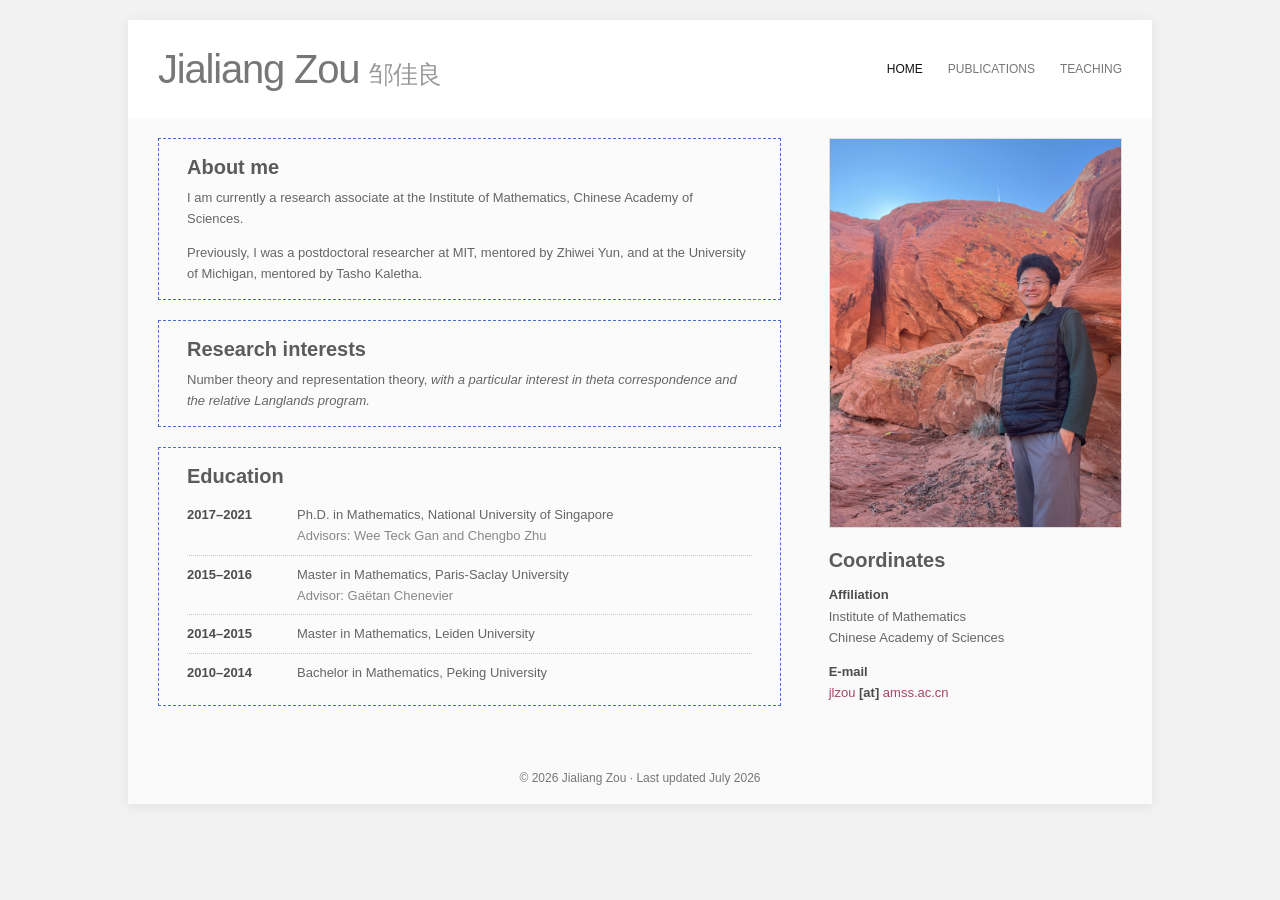
==== index.html @ c3f797e2 "Update research teaching publications and portrait" ====
<!doctype html>
<html lang="en">
<head>
  <meta charset="utf-8">
  <meta name="viewport" content="width=device-width, initial-scale=1">
  <meta name="description" content="Jialiang Zou is a mathematician working in number theory and representation theory.">
  <title>Jialiang Zou's Math Page</title>
  <link rel="stylesheet" href="styles.css">
</head>
<body>
  <a class="skip-link" href="#main">Skip to content</a>
  <div class="page-shell">
    <header class="site-header">
      <h1 class="site-title"><a href="index.html">Jialiang Zou <span>邹佳良</span></a></h1>
      <nav aria-label="Primary navigation">
        <a class="current" aria-current="page" href="index.html">Home</a>
        <a href="publications.html">Publications</a>
        <a href="teaching.html">Teaching</a>
      </nav>
    </header>

    <main id="main" class="site-content home-layout">
      <div class="main-column">
        <section class="outlined-section" aria-labelledby="about-title">
          <h2 id="about-title">About me</h2>
          <p>I am currently a research associate at the Institute of Mathematics, Chinese Academy of Sciences.</p>
          <p>Previously, I was a postdoctoral researcher at MIT, mentored by Zhiwei Yun, and at the University of Michigan, mentored by Tasho Kaletha.</p>
        </section>

        <section class="outlined-section" aria-labelledby="research-title">
          <h2 id="research-title">Research interests</h2>
          <p>Number theory and representation theory, <em>with a particular interest in theta correspondence and the relative Langlands program.</em></p>
        </section>

        <section class="outlined-section" aria-labelledby="education-title">
          <h2 id="education-title">Education</h2>
          <div class="education-list">
            <div class="education-row">
              <strong>2017–2021</strong>
              <p>Ph.D. in Mathematics, National University of Singapore<br><span>Advisors: Wee Teck Gan and Chengbo Zhu</span></p>
            </div>
            <div class="education-row">
              <strong>2015–2016</strong>
              <p>Master in Mathematics, Paris-Saclay University<br><span>Advisor: Gaëtan Chenevier</span></p>
            </div>
            <div class="education-row">
              <strong>2014–2015</strong>
              <p>Master in Mathematics, Leiden University</p>
            </div>
            <div class="education-row">
              <strong>2010–2014</strong>
              <p>Bachelor in Mathematics, Peking University</p>
            </div>
          </div>
        </section>
      </div>

      <aside class="sidebar" aria-label="Contact information">
        <img class="profile-photo" src="images/profile.jpg" alt="Jialiang Zou standing in a red-rock landscape">
        <section class="sidebar-section">
          <h2>Coordinates</h2>
          <dl>
            <dt>Affiliation</dt>
            <dd>Institute of Mathematics<br>Chinese Academy of Sciences</dd>
            <dt>E-mail</dt>
            <dd><a href="mailto:jlzou@amss.ac.cn">jlzou <b>[at]</b> amss.ac.cn</a></dd>
          </dl>
        </section>
      </aside>
    </main>

    <footer><p>© 2026 Jialiang Zou · Last updated July 2026</p></footer>
  </div>
</body>
</html>
---- styles.css ----
:root {
  --page-bg: #f2f2f2;
  --panel-bg: #fafafa;
  --white: #ffffff;
  --text: #666666;
  --heading: #5c5a5a;
  --dark: #222222;
  --link: #a54569;
  --outline: #466fd1;
  --line: #dddddd;
  --body-font: Tahoma, Verdana, Arial, sans-serif;
  --heading-font: "Arial Narrow", "Aptos Narrow", "Roboto Condensed", Arial, sans-serif;
}

* { box-sizing: border-box; }

html { background: var(--page-bg); }

body {
  margin: 0;
  color: var(--text);
  background: var(--page-bg);
  font-family: var(--body-font);
  font-size: 13px;
  line-height: 1.65;
}

a { color: var(--link); text-decoration: none; }
a:hover { color: #333333; }
strong, b { color: #4e4c4c; font-weight: 700; }
em { font-style: italic; }

.skip-link {
  position: fixed;
  left: 8px;
  top: 8px;
  z-index: 100;
  padding: 7px 10px;
  color: white;
  background: #222;
  transform: translateY(-160%);
}

.skip-link:focus { transform: translateY(0); }

.page-shell {
  width: 1024px;
  max-width: calc(100% - 32px);
  margin: 20px auto;
  background: var(--white);
  box-shadow: 0 2px 12px rgba(0, 0, 0, .08);
}

.site-header {
  min-height: 98px;
  padding: 0 30px;
  display: flex;
  align-items: center;
  justify-content: space-between;
  gap: 30px;
  background: var(--white);
}

.site-title {
  margin: 0;
  color: #777777;
  font-family: var(--heading-font);
  font-size: 40px;
  font-stretch: condensed;
  font-weight: 400;
  letter-spacing: -.03em;
  line-height: 1;
}

.site-title a { color: inherit; }
.site-title span { font-size: .62em; color: #999; }

nav { display: flex; align-items: center; gap: 25px; }

nav a {
  color: #797777;
  font-size: 12px;
  line-height: 25px;
  text-transform: uppercase;
}

nav a:hover, nav a.current { color: #111111; }

.site-content {
  padding: 20px 30px 28px;
  background: var(--panel-bg);
}

.home-layout {
  display: grid;
  grid-template-columns: minmax(0, 2fr) minmax(240px, 1fr);
  gap: 30px;
}

.outlined-section {
  margin: 0 0 20px;
  padding: 8px 28px 14px;
  border: 1px dashed var(--outline);
  background: rgba(255, 255, 255, .22);
}

h2 {
  margin: 8px 0 7px;
  clear: left;
  color: var(--heading);
  font-family: var(--heading-font);
  font-size: 20px;
  font-stretch: condensed;
  font-weight: 600;
  line-height: 1.25;
}

p { margin: 0 0 12px; }
.outlined-section > :last-child { margin-bottom: 0; }

.education-row {
  padding: 8px 0;
  display: grid;
  grid-template-columns: 96px 1fr;
  gap: 14px;
  border-top: 1px dotted #c8c8c8;
}

.education-row:first-child { border-top: 0; }
.education-row p { margin: 0; }
.education-row span { color: #888; }

.sidebar { padding: 0 0 0 18px; }

.profile-photo {
  width: 100%;
  height: auto;
  display: block;
  border: 1px solid #dddddd;
}

.sidebar-section { margin-top: 20px; }
.sidebar-section h2 { margin-bottom: 11px; }

dl { margin: 0; }
dt { color: #4e4c4c; font-weight: 700; }
dd { margin: 0 0 12px; }

.page-content { min-height: 510px; }
.research-summary { padding-bottom: 12px; }
.publication-block { padding-right: 24px; }

.compact-publications {
  margin: 3px 0 0;
  padding-left: 30px;
}

.compact-publications li {
  margin: 0 0 17px;
  padding-left: 3px;
}

.compact-publications li:last-child { margin-bottom: 4px; }
.compact-publications a { margin-right: 7px; text-decoration: underline; text-underline-offset: 2px; }
.teaching-content .outlined-section { min-height: 170px; }

.teaching-row {
  padding: 9px 0;
  display: grid;
  grid-template-columns: 105px 1fr;
  gap: 16px;
  border-top: 1px dotted #c8c8c8;
}

.teaching-row:first-child { border-top: 0; }
.teaching-row p { margin: 0; }

footer { clear: both; background: var(--panel-bg); }

footer p {
  margin: 0;
  padding: 15px 30px;
  color: #777777;
  font-size: 12px;
  text-align: center;
}

@media (max-width: 760px) {
  .page-shell { max-width: 100%; margin: 0; box-shadow: none; }
  .site-header { min-height: 0; padding: 22px 18px 10px; flex-direction: column; align-items: center; gap: 13px; }
  .site-title { font-size: 35px; text-align: center; }
  nav { width: 100%; justify-content: center; gap: 20px; flex-wrap: wrap; }
  .site-content { padding: 18px 15px 24px; }
  .home-layout { grid-template-columns: 1fr; }
  .sidebar { padding: 0; display: grid; grid-template-columns: minmax(120px, .65fr) 1fr; gap: 20px; }
  .sidebar-section { margin-top: 0; }
  .outlined-section { padding: 8px 18px 14px; }
  .education-row, .teaching-row { grid-template-columns: 1fr; gap: 2px; }
}

@media (max-width: 480px) {
  nav { gap: 14px; }
  nav a { font-size: 11px; }
  .sidebar { grid-template-columns: 1fr; }
  .compact-publications { padding-left: 24px; }
}

@media print {
  body, html, .page-shell, .site-content { background: white; }
  .page-shell { width: 100%; max-width: 100%; margin: 0; box-shadow: none; }
  nav, footer, .skip-link { display: none; }
}
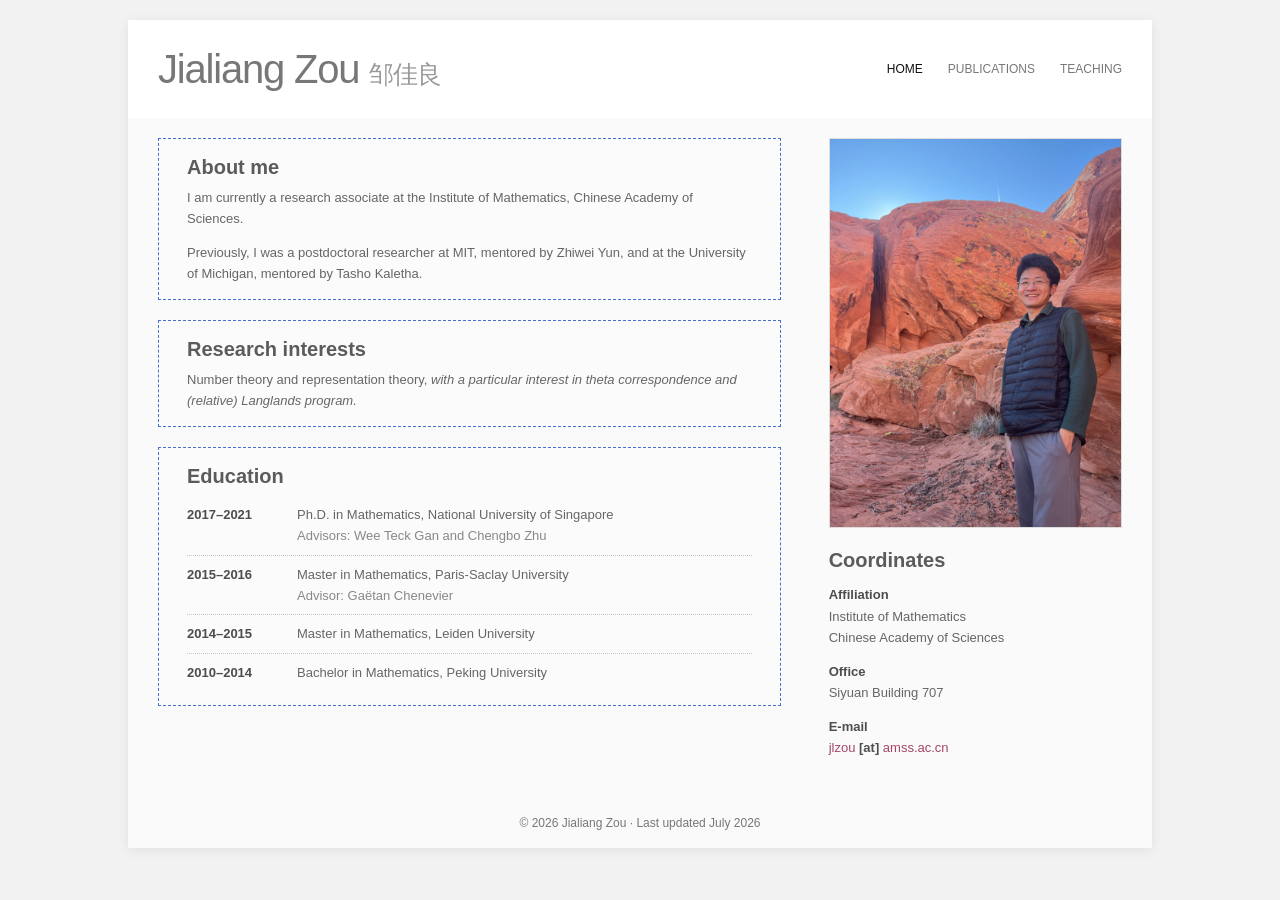
==== commit d5962791: "Update office and research details" ====
--- a/index.html
+++ b/index.html
@@ -29,7 +29,7 @@
 
         <section class="outlined-section" aria-labelledby="research-title">
           <h2 id="research-title">Research interests</h2>
-          <p>Number theory and representation theory, <em>with a particular interest in theta correspondence and the relative Langlands program.</em></p>
+          <p>Number theory and representation theory, <em>with a particular interest in theta correspondence and (relative) Langlands program.</em></p>
         </section>
 
         <section class="outlined-section" aria-labelledby="education-title">
@@ -62,6 +62,8 @@
           <dl>
             <dt>Affiliation</dt>
             <dd>Institute of Mathematics<br>Chinese Academy of Sciences</dd>
+            <dt>Office</dt>
+            <dd>Siyuan Building 707</dd>
             <dt>E-mail</dt>
             <dd><a href="mailto:jlzou@amss.ac.cn">jlzou <b>[at]</b> amss.ac.cn</a></dd>
           </dl>
--- a/styles.css
+++ b/styles.css
@@ -147,7 +147,6 @@
 dd { margin: 0 0 12px; }
 
 .page-content { min-height: 510px; }
-.research-summary { padding-bottom: 12px; }
 .publication-block { padding-right: 24px; }
 
 .compact-publications {
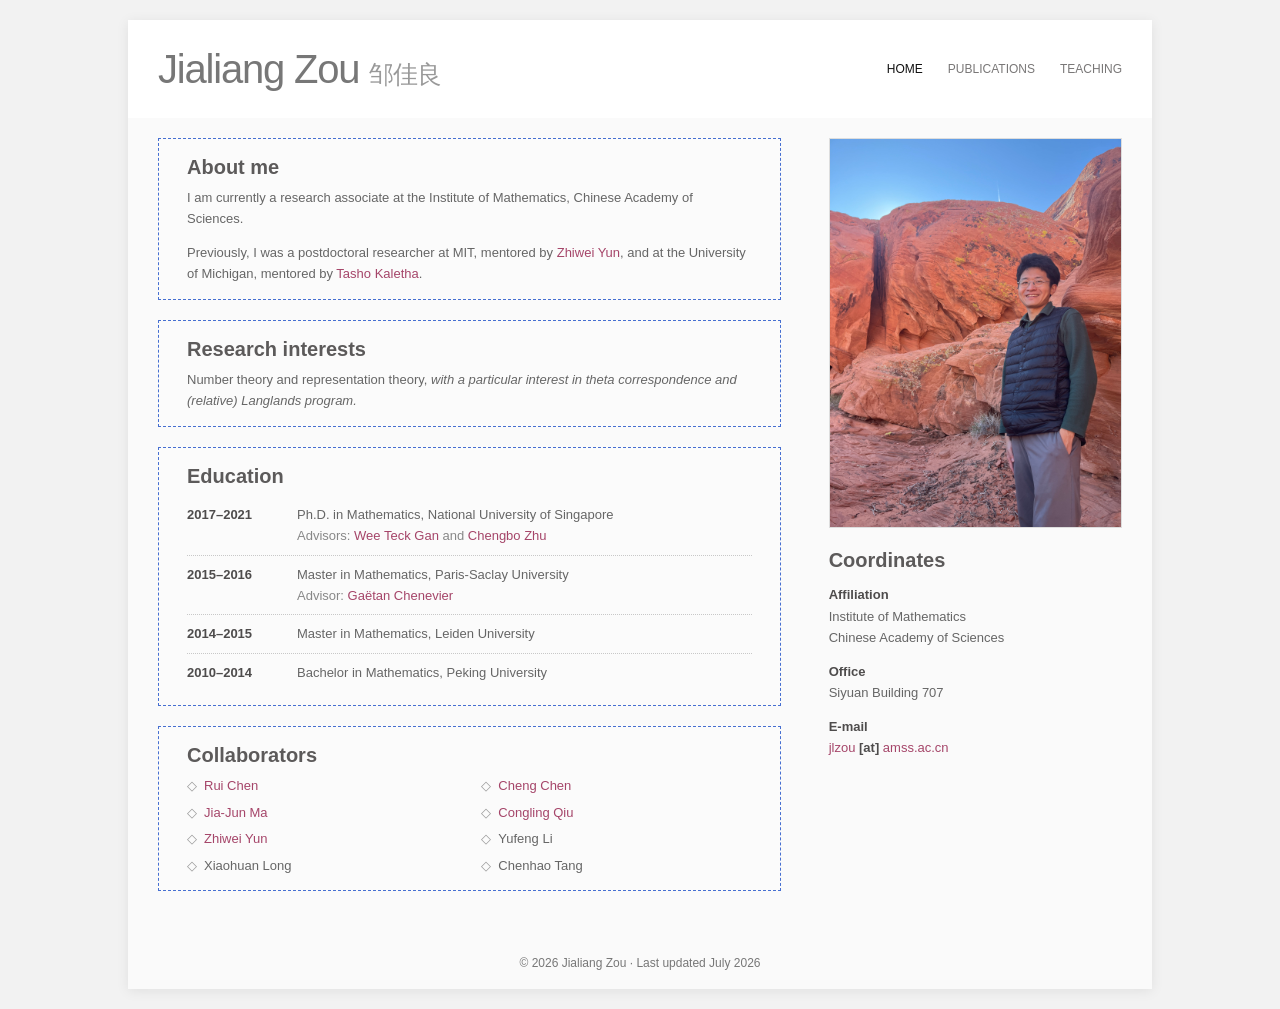
==== commit 2b8bce9e: "Add remaining collaborators" ====
--- a/index.html
+++ b/index.html
@@ -24,7 +24,7 @@
         <section class="outlined-section" aria-labelledby="about-title">
           <h2 id="about-title">About me</h2>
           <p>I am currently a research associate at the Institute of Mathematics, Chinese Academy of Sciences.</p>
-          <p>Previously, I was a postdoctoral researcher at MIT, mentored by Zhiwei Yun, and at the University of Michigan, mentored by Tasho Kaletha.</p>
+          <p>Previously, I was a postdoctoral researcher at MIT, mentored by <a href="https://math.mit.edu/~zyun/">Zhiwei Yun</a>, and at the University of Michigan, mentored by <a href="https://public.websites.umich.edu/~kaletha/">Tasho Kaletha</a>.</p>
         </section>
 
         <section class="outlined-section" aria-labelledby="research-title">
@@ -37,11 +37,11 @@
           <div class="education-list">
             <div class="education-row">
               <strong>2017–2021</strong>
-              <p>Ph.D. in Mathematics, National University of Singapore<br><span>Advisors: Wee Teck Gan and Chengbo Zhu</span></p>
+              <p>Ph.D. in Mathematics, National University of Singapore<br><span>Advisors: <a href="https://discovery.nus.edu.sg/2099-gan-wee-teck">Wee Teck Gan</a> and <a href="https://blog.nus.edu.sg/matzhucb/">Chengbo Zhu</a></span></p>
             </div>
             <div class="education-row">
               <strong>2015–2016</strong>
-              <p>Master in Mathematics, Paris-Saclay University<br><span>Advisor: Gaëtan Chenevier</span></p>
+              <p>Master in Mathematics, Paris-Saclay University<br><span>Advisor: <a href="https://gaetan.chenevier.perso.math.cnrs.fr/">Gaëtan Chenevier</a></span></p>
             </div>
             <div class="education-row">
               <strong>2014–2015</strong>
@@ -51,6 +51,20 @@
               <strong>2010–2014</strong>
               <p>Bachelor in Mathematics, Peking University</p>
             </div>
+          </div>
+        </section>
+
+        <section class="outlined-section" aria-labelledby="collaborators-title">
+          <h2 id="collaborators-title">Collaborators</h2>
+          <div class="people-links">
+            <a href="https://sato-sugar.github.io/rchenmat94/">Rui Chen</a>
+            <a href="https://sites.google.com/view/chengchenshomepage/home">Cheng Chen</a>
+            <a href="https://www.majiajun.org/">Jia-Jun Ma</a>
+            <a href="https://sites.google.com/view/qiucongling/main">Congling Qiu</a>
+            <a href="https://math.mit.edu/~zyun/">Zhiwei Yun</a>
+            <span>Yufeng Li</span>
+            <span>Xiaohuan Long</span>
+            <span>Chenhao Tang</span>
           </div>
         </section>
       </div>
--- a/styles.css
+++ b/styles.css
@@ -130,6 +130,19 @@
 .education-row p { margin: 0; }
 .education-row span { color: #888; }
 
+.people-links {
+  display: grid;
+  grid-template-columns: repeat(2, minmax(0, 1fr));
+  gap: 5px 24px;
+}
+
+.people-links a::before,
+.people-links span::before {
+  content: "◇";
+  margin-right: 7px;
+  color: #999999;
+}
+
 .sidebar { padding: 0 0 0 18px; }
 
 .profile-photo {
@@ -201,6 +214,7 @@
   nav { gap: 14px; }
   nav a { font-size: 11px; }
   .sidebar { grid-template-columns: 1fr; }
+  .people-links { grid-template-columns: 1fr; }
   .compact-publications { padding-left: 24px; }
 }
 
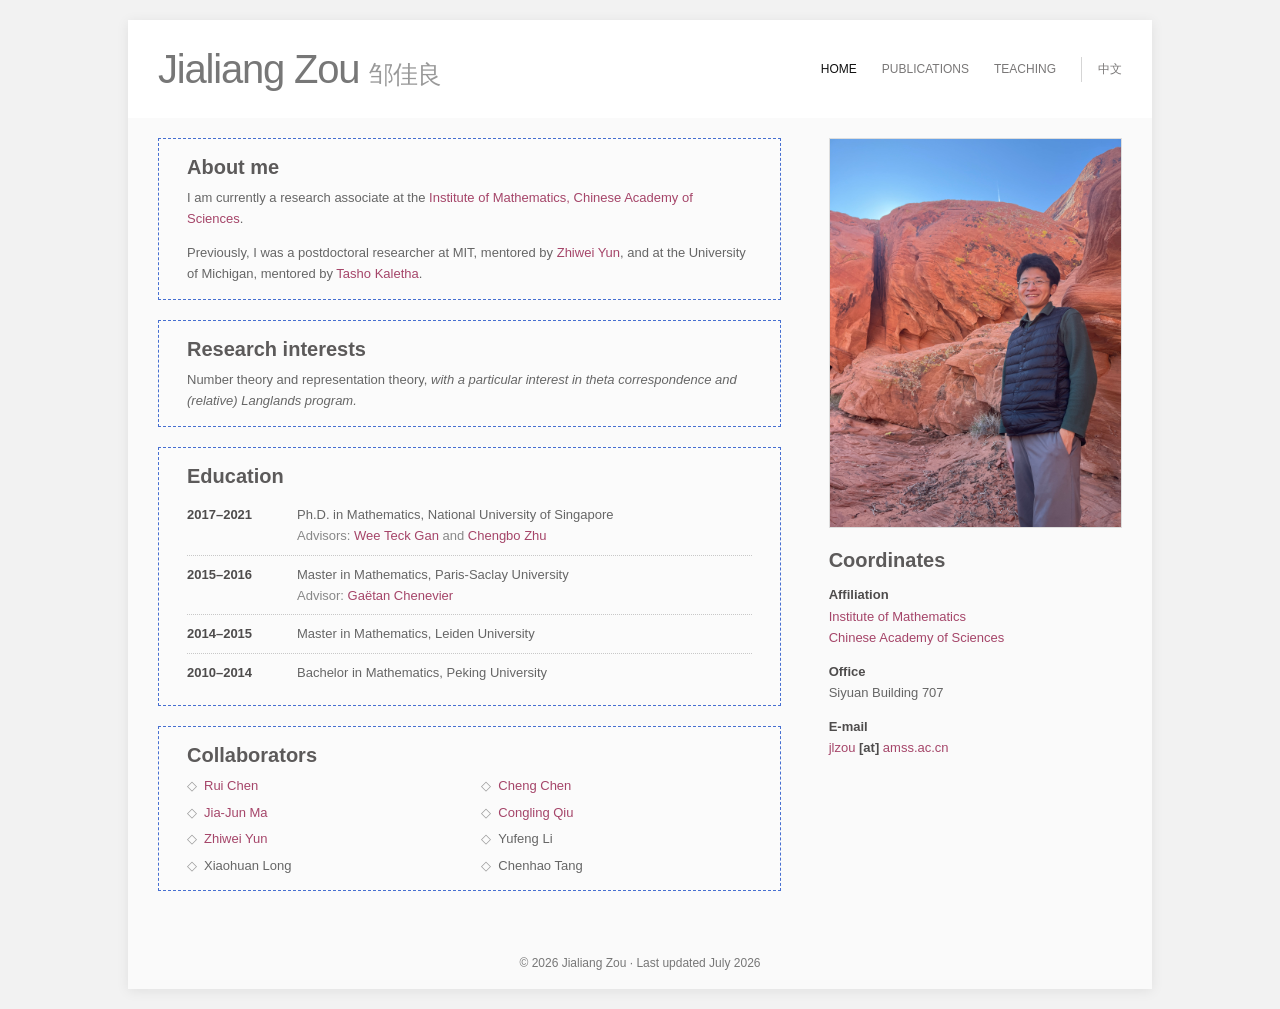
==== commit c12dc4d3: "Add Chinese version and language switcher" ====
--- a/index.html
+++ b/index.html
@@ -5,6 +5,7 @@
   <meta name="viewport" content="width=device-width, initial-scale=1">
   <meta name="description" content="Jialiang Zou is a mathematician working in number theory and representation theory.">
   <title>Jialiang Zou's Math Page</title>
+  <link rel="alternate" hreflang="zh-CN" href="index_zh.html">
   <link rel="stylesheet" href="styles.css">
 </head>
 <body>
@@ -16,6 +17,7 @@
         <a class="current" aria-current="page" href="index.html">Home</a>
         <a href="publications.html">Publications</a>
         <a href="teaching.html">Teaching</a>
+        <a class="language-link" lang="zh-CN" href="index_zh.html">中文</a>
       </nav>
     </header>
 
@@ -23,7 +25,7 @@
       <div class="main-column">
         <section class="outlined-section" aria-labelledby="about-title">
           <h2 id="about-title">About me</h2>
-          <p>I am currently a research associate at the Institute of Mathematics, Chinese Academy of Sciences.</p>
+          <p>I am currently a research associate at the <a href="https://math.amss.cas.cn/">Institute of Mathematics, Chinese Academy of Sciences</a>.</p>
           <p>Previously, I was a postdoctoral researcher at MIT, mentored by <a href="https://math.mit.edu/~zyun/">Zhiwei Yun</a>, and at the University of Michigan, mentored by <a href="https://public.websites.umich.edu/~kaletha/">Tasho Kaletha</a>.</p>
         </section>
 
@@ -75,7 +77,7 @@
           <h2>Coordinates</h2>
           <dl>
             <dt>Affiliation</dt>
-            <dd>Institute of Mathematics<br>Chinese Academy of Sciences</dd>
+            <dd><a href="https://math.amss.cas.cn/">Institute of Mathematics<br>Chinese Academy of Sciences</a></dd>
             <dt>Office</dt>
             <dd>Siyuan Building 707</dd>
             <dt>E-mail</dt>
--- a/styles.css
+++ b/styles.css
@@ -86,6 +86,16 @@
 
 nav a:hover, nav a.current { color: #111111; }
 
+.language-link {
+  padding-left: 16px;
+  border-left: 1px solid #d5d5d5;
+  text-transform: none;
+}
+
+.zh-page {
+  font-family: "PingFang SC", "Hiragino Sans GB", "Microsoft YaHei", Tahoma, Arial, sans-serif;
+}
+
 .site-content {
   padding: 20px 30px 28px;
   background: var(--panel-bg);
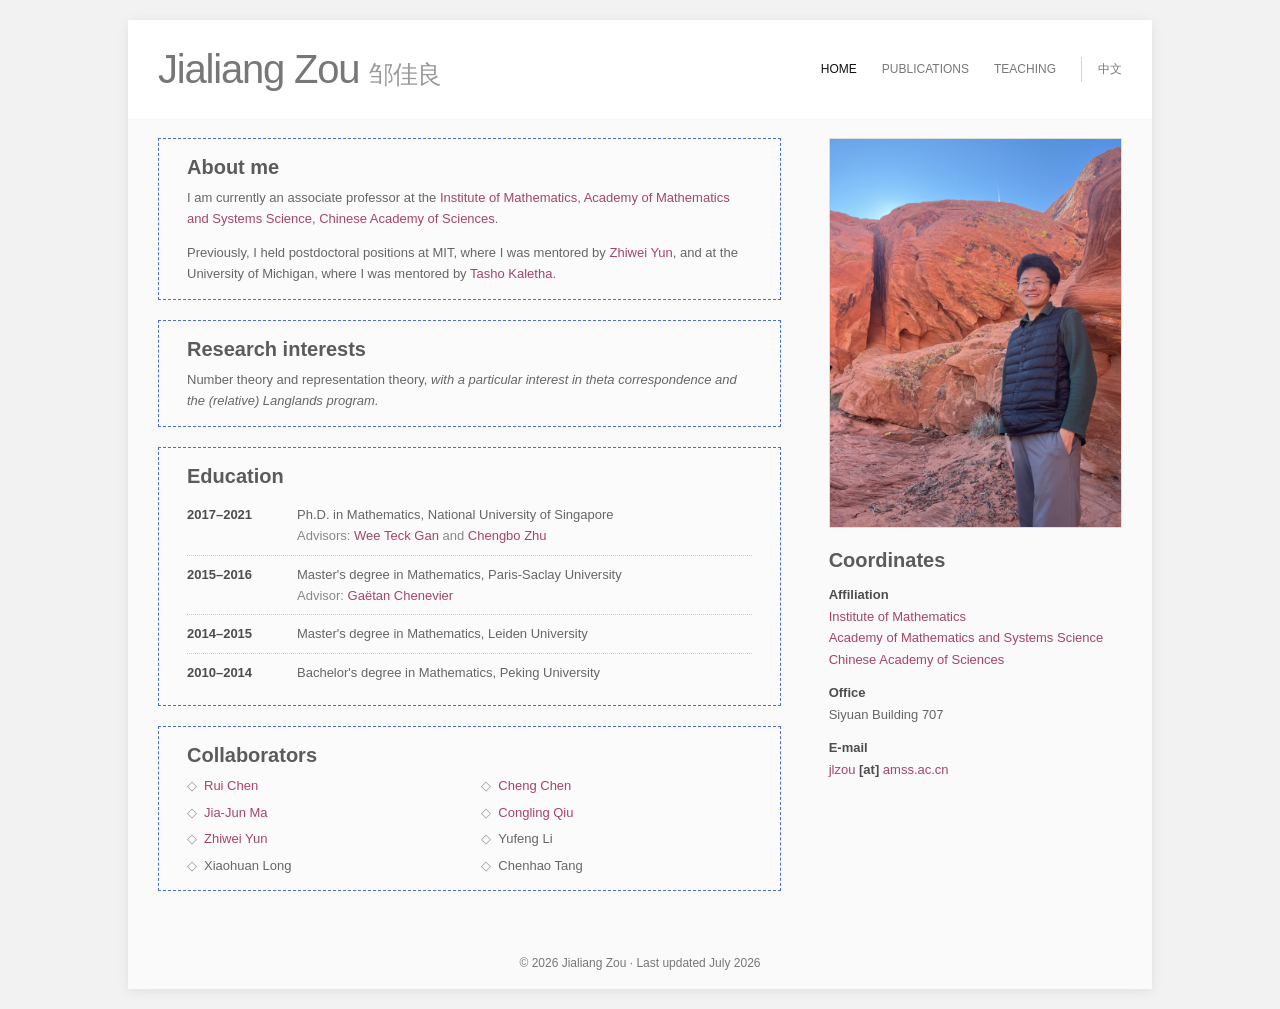
==== commit 4acf2867: "Polish English grammar and titles" ====
--- a/index.html
+++ b/index.html
@@ -25,13 +25,13 @@
       <div class="main-column">
         <section class="outlined-section" aria-labelledby="about-title">
           <h2 id="about-title">About me</h2>
-          <p>I am currently a research associate at the <a href="https://math.amss.cas.cn/">Institute of Mathematics, Chinese Academy of Sciences</a>.</p>
-          <p>Previously, I was a postdoctoral researcher at MIT, mentored by <a href="https://math.mit.edu/~zyun/">Zhiwei Yun</a>, and at the University of Michigan, mentored by <a href="https://public.websites.umich.edu/~kaletha/">Tasho Kaletha</a>.</p>
+          <p>I am currently an associate professor at the <a href="http://www.math.ac.cn/">Institute of Mathematics, Academy of Mathematics and Systems Science, Chinese Academy of Sciences</a>.</p>
+          <p>Previously, I held postdoctoral positions at MIT, where I was mentored by <a href="https://math.mit.edu/~zyun/">Zhiwei Yun</a>, and at the University of Michigan, where I was mentored by <a href="https://public.websites.umich.edu/~kaletha/">Tasho Kaletha</a>.</p>
         </section>
 
         <section class="outlined-section" aria-labelledby="research-title">
           <h2 id="research-title">Research interests</h2>
-          <p>Number theory and representation theory, <em>with a particular interest in theta correspondence and (relative) Langlands program.</em></p>
+          <p>Number theory and representation theory, <em>with a particular interest in theta correspondence and the (relative) Langlands program.</em></p>
         </section>
 
         <section class="outlined-section" aria-labelledby="education-title">
@@ -43,15 +43,15 @@
             </div>
             <div class="education-row">
               <strong>2015–2016</strong>
-              <p>Master in Mathematics, Paris-Saclay University<br><span>Advisor: <a href="https://gaetan.chenevier.perso.math.cnrs.fr/">Gaëtan Chenevier</a></span></p>
+              <p>Master's degree in Mathematics, Paris-Saclay University<br><span>Advisor: <a href="https://gaetan.chenevier.perso.math.cnrs.fr/">Gaëtan Chenevier</a></span></p>
             </div>
             <div class="education-row">
               <strong>2014–2015</strong>
-              <p>Master in Mathematics, Leiden University</p>
+              <p>Master's degree in Mathematics, Leiden University</p>
             </div>
             <div class="education-row">
               <strong>2010–2014</strong>
-              <p>Bachelor in Mathematics, Peking University</p>
+              <p>Bachelor's degree in Mathematics, Peking University</p>
             </div>
           </div>
         </section>
@@ -77,7 +77,7 @@
           <h2>Coordinates</h2>
           <dl>
             <dt>Affiliation</dt>
-            <dd><a href="https://math.amss.cas.cn/">Institute of Mathematics<br>Chinese Academy of Sciences</a></dd>
+            <dd><a href="http://www.math.ac.cn/">Institute of Mathematics<br>Academy of Mathematics and Systems Science<br>Chinese Academy of Sciences</a></dd>
             <dt>Office</dt>
             <dd>Siyuan Building 707</dd>
             <dt>E-mail</dt>
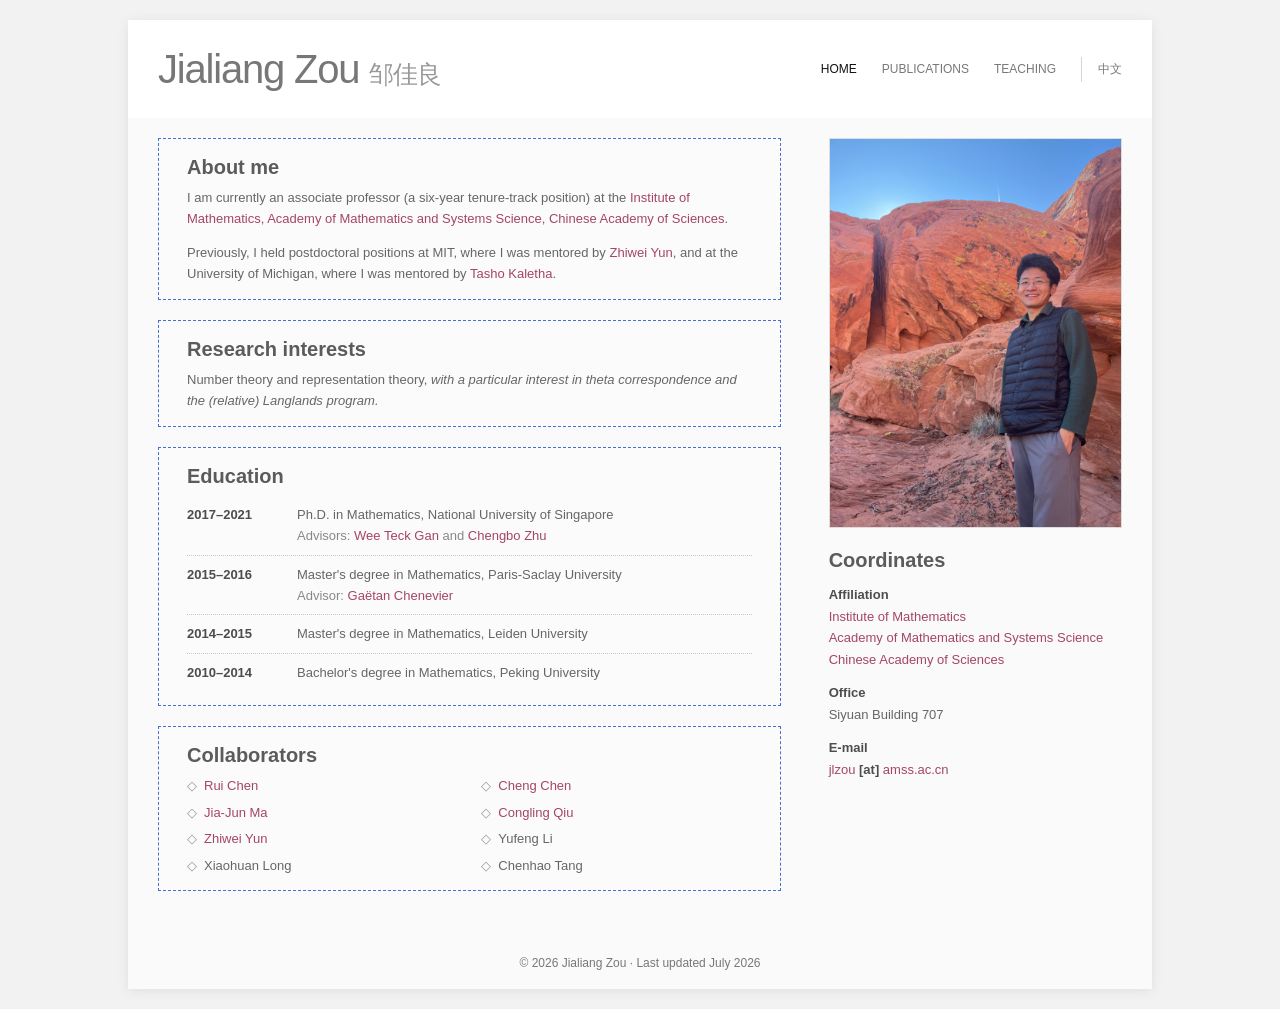
==== commit ee453389: "Clarify tenure track position and affiliation" ====
--- a/index.html
+++ b/index.html
@@ -25,7 +25,7 @@
       <div class="main-column">
         <section class="outlined-section" aria-labelledby="about-title">
           <h2 id="about-title">About me</h2>
-          <p>I am currently an associate professor at the <a href="http://www.math.ac.cn/">Institute of Mathematics, Academy of Mathematics and Systems Science, Chinese Academy of Sciences</a>.</p>
+          <p>I am currently an associate professor (a six-year tenure-track position) at the <a href="http://www.math.ac.cn/">Institute of Mathematics, Academy of Mathematics and Systems Science, Chinese Academy of Sciences</a>.</p>
           <p>Previously, I held postdoctoral positions at MIT, where I was mentored by <a href="https://math.mit.edu/~zyun/">Zhiwei Yun</a>, and at the University of Michigan, where I was mentored by <a href="https://public.websites.umich.edu/~kaletha/">Tasho Kaletha</a>.</p>
         </section>
 
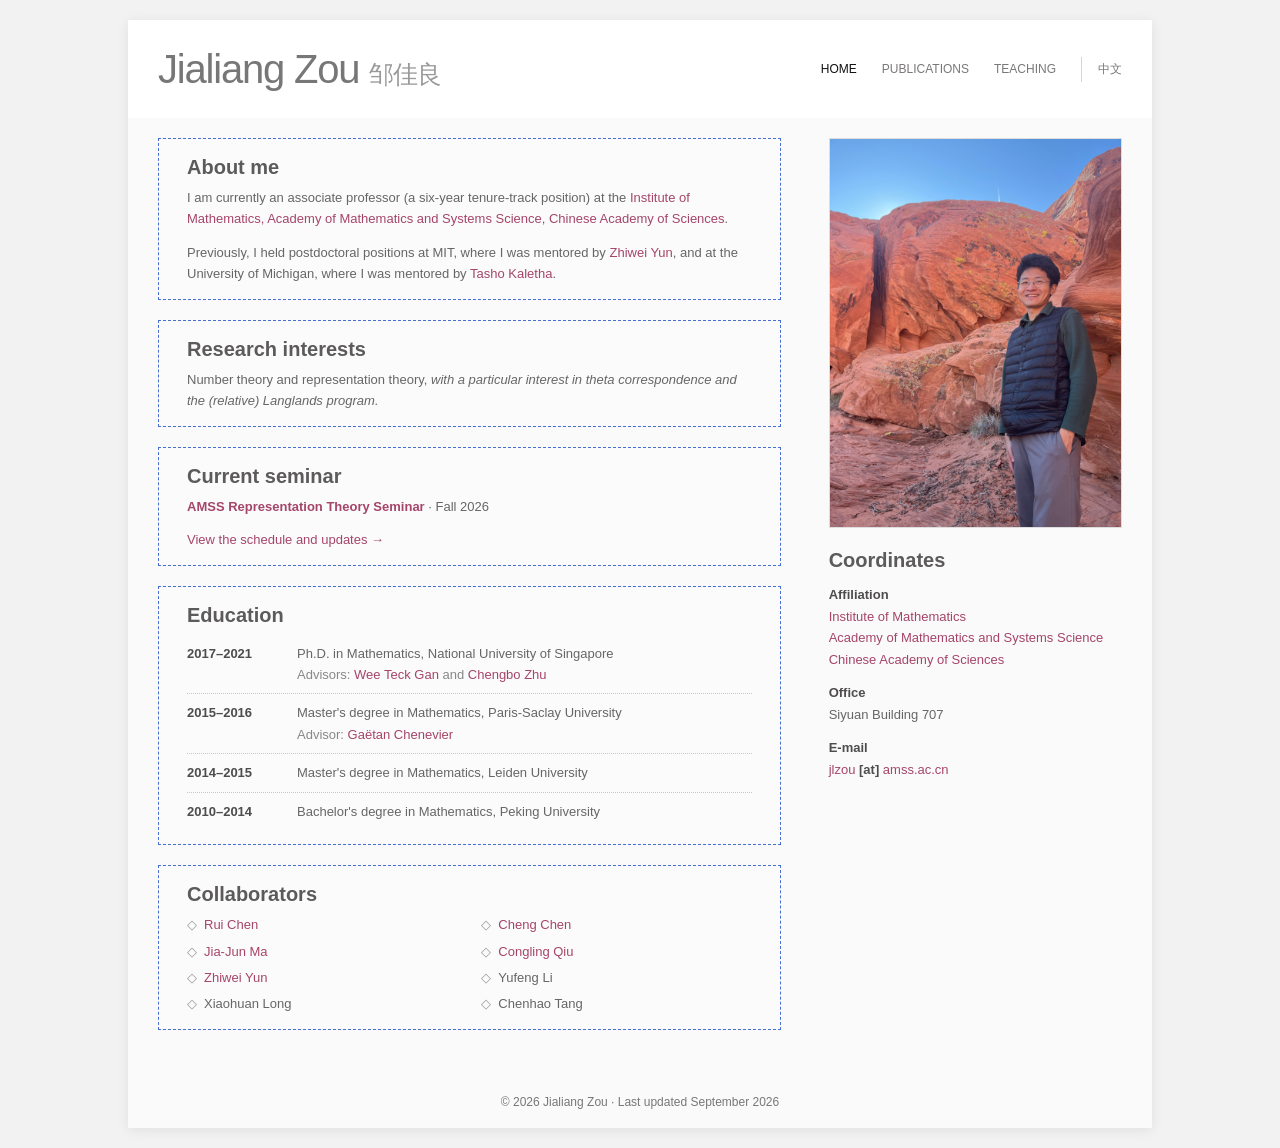
==== commit 351bafe3: "Add AMSS seminar link to English homepage" ====
--- a/index.html
+++ b/index.html
@@ -32,6 +32,12 @@
         <section class="outlined-section" aria-labelledby="research-title">
           <h2 id="research-title">Research interests</h2>
           <p>Number theory and representation theory, <em>with a particular interest in theta correspondence and the (relative) Langlands program.</em></p>
+        </section>
+
+        <section class="outlined-section seminar-home-card" aria-labelledby="seminar-title">
+          <h2 id="seminar-title">Current seminar</h2>
+          <p><strong><a href="seminar_2026.html">AMSS Representation Theory Seminar</a></strong> · Fall 2026</p>
+          <p><a href="seminar_2026.html">View the schedule and updates →</a></p>
         </section>
 
         <section class="outlined-section" aria-labelledby="education-title">
@@ -87,7 +93,7 @@
       </aside>
     </main>
 
-    <footer><p>© 2026 Jialiang Zou · Last updated July 2026</p></footer>
+    <footer><p>© 2026 Jialiang Zou · Last updated September 2026</p></footer>
   </div>
 </body>
 </html>
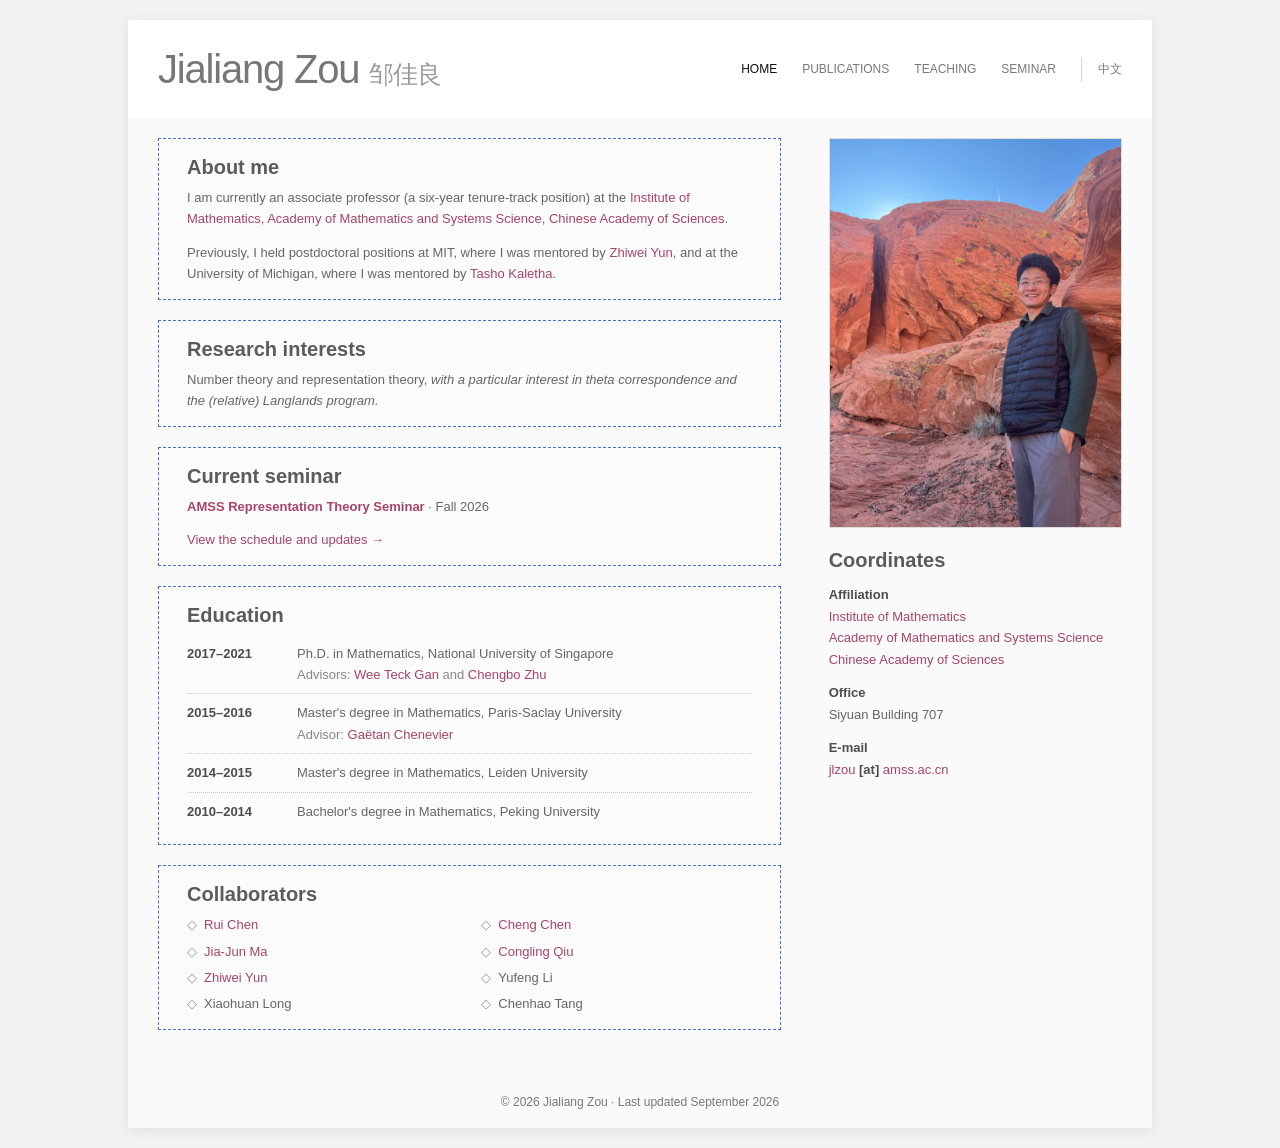
==== commit 0af9a2e7: "Add seminar to primary navigation" ====
--- a/index.html
+++ b/index.html
@@ -17,6 +17,7 @@
         <a class="current" aria-current="page" href="index.html">Home</a>
         <a href="publications.html">Publications</a>
         <a href="teaching.html">Teaching</a>
+        <a href="seminar_2026.html">Seminar</a>
         <a class="language-link" lang="zh-CN" href="index_zh.html">中文</a>
       </nav>
     </header>
